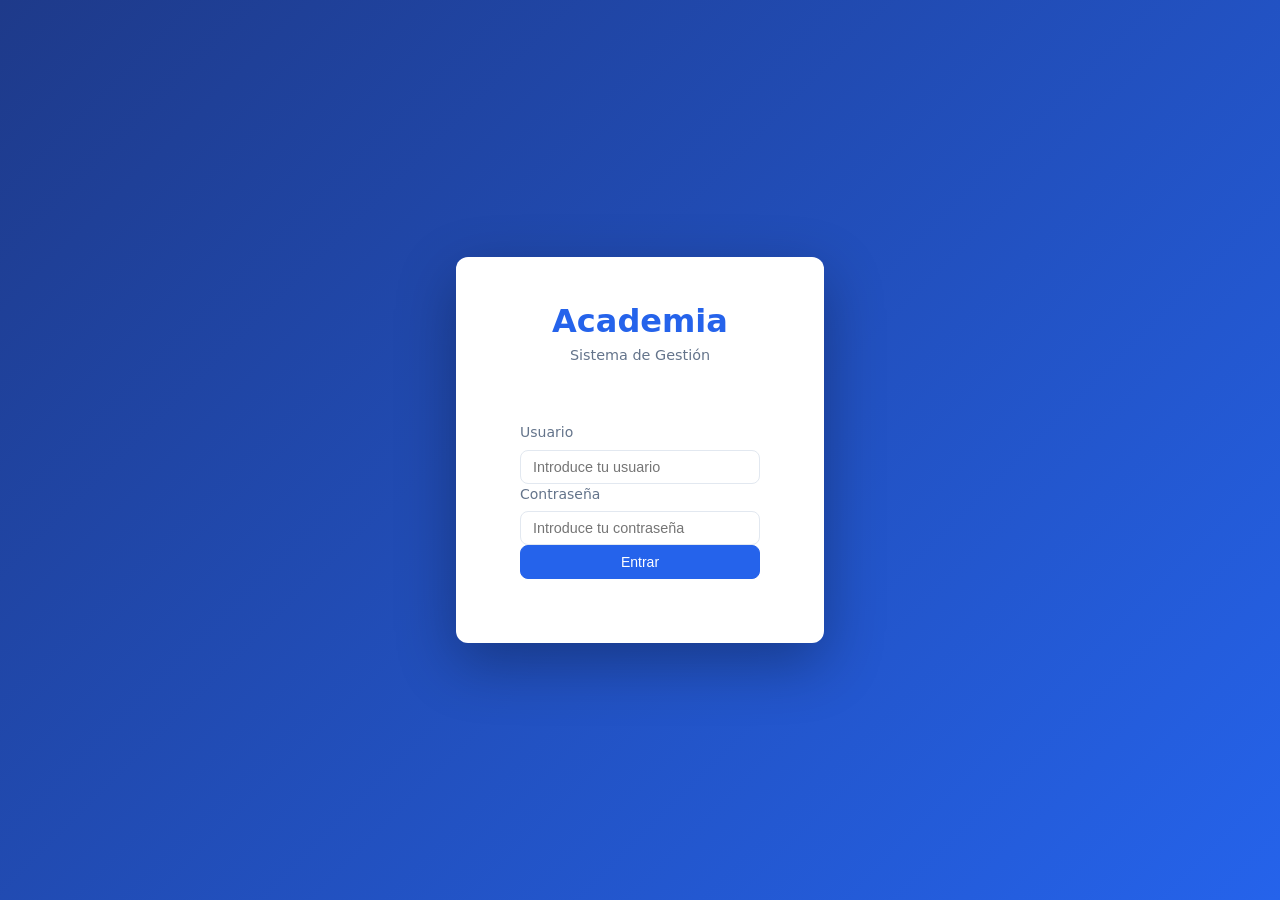
==== frontend/index.html @ 6e439789 "1" ====
<!DOCTYPE html>
<html lang="es">
<head>
    <meta charset="UTF-8">
    <meta name="viewport" content="width=device-width, initial-scale=1.0">
    <title>Academia - Login</title>
    <link rel="stylesheet" href="css/style.css">
</head>
<body class="login-page">
    <div class="login-container">
        <div class="login-card">
            <div class="login-logo">
                <h1>Academia</h1>
                <p>Sistema de Gestión</p>
            </div>
            <form id="loginForm">
                <div class="form-group">
                    <label for="username">Usuario</label>
                    <input type="text" id="username" placeholder="Introduce tu usuario" required>
                </div>
                <div class="form-group">
                    <label for="password">Contraseña</label>
                    <input type="password" id="password" placeholder="Introduce tu contraseña" required>
                </div>
                <div id="loginError" class="error-msg" style="display:none"></div>
                <button type="submit" class="btn btn-primary btn-block">Entrar</button>
            </form>
        </div>
    </div>
    <script src="js/auth.js"></script>
</body>
</html>
---- frontend/css/style.css ----
:root {
    --primary: #2563eb;
    --primary-dark: #1d4ed8;
    --secondary: #64748b;
    --success: #16a34a;
    --danger: #dc2626;
    --warning: #d97706;
    --bg: #f1f5f9;
    --white: #ffffff;
    --border: #e2e8f0;
    --text: #1e293b;
    --text-light: #64748b;
    --shadow: 0 1px 3px rgba(0,0,0,0.1);
    --radius: 8px;
}

* { box-sizing: border-box; margin: 0; padding: 0; }

body {
    font-family: 'Segoe UI', system-ui, sans-serif;
    background: var(--bg);
    color: var(--text);
    line-height: 1.5;
}

a { color: inherit; text-decoration: none; }

.navbar {
    background: var(--white);
    border-bottom: 1px solid var(--border);
    padding: 0 1.5rem;
    height: 60px;
    display: flex;
    align-items: center;
    gap: 2rem;
    box-shadow: var(--shadow);
    position: sticky;
    top: 0;
    z-index: 100;
}

.nav-brand {
    font-size: 1.25rem;
    font-weight: 700;
    color: var(--primary);
}

.nav-links {
    display: flex;
    gap: 0.25rem;
    flex: 1;
}

.nav-links a {
    padding: 0.4rem 0.75rem;
    border-radius: var(--radius);
    font-size: 0.9rem;
    color: var(--text-light);
    transition: all 0.15s;
}

.nav-links a:hover, .nav-links a.active {
    background: var(--bg);
    color: var(--primary);
}

.nav-user {
    display: flex;
    align-items: center;
    gap: 0.75rem;
    font-size: 0.875rem;
}

.badge {
    padding: 0.2rem 0.6rem;
    border-radius: 999px;
    font-size: 0.75rem;
    font-weight: 600;
    text-transform: uppercase;
}

.badge-admin { background: #dbeafe; color: #1d4ed8; }
.badge-profesor { background: #dcfce7; color: #16a34a; }
.badge-alumno { background: #fef3c7; color: #d97706; }
.badge-activo { background: #dcfce7; color: #16a34a; }
.badge-inactivo { background: #f1f5f9; color: #64748b; }
.badge-baja { background: #fee2e2; color: #dc2626; }
.badge-pagado { background: #dcfce7; color: #16a34a; }
.badge-pendiente { background: #fef3c7; color: #d97706; }
.badge-vencido { background: #fee2e2; color: #dc2626; }
.badge-cancelado { background: #f1f5f9; color: #64748b; }
.badge-activa { background: #dcfce7; color: #16a34a; }
.badge-completada { background: #dbeafe; color: #1d4ed8; }

.container {
    max-width: 1200px;
    margin: 2rem auto;
    padding: 0 1.5rem;
}

.page-header {
    display: flex;
    justify-content: space-between;
    align-items: center;
    margin-bottom: 1.5rem;
}

.page-title {
    margin-bottom: 1.5rem;
    font-size: 1.5rem;
}

.btn {
    padding: 0.5rem 1rem;
    border-radius: var(--radius);
    border: 1px solid var(--border);
    background: var(--white);
    cursor: pointer;
    font-size: 0.875rem;
    font-weight: 500;
    transition: all 0.15s;
    color: var(--text);
}

.btn:hover { background: var(--bg); }

.btn-primary {
    background: var(--primary);
    color: var(--white);
    border-color: var(--primary);
}

.btn-primary:hover { background: var(--primary-dark); border-color: var(--primary-dark); }

.btn-danger {
    background: var(--danger);
    color: var(--white);
    border-color: var(--danger);
}

.btn-sm { padding: 0.3rem 0.75rem; font-size: 0.8rem; }
.btn-block { width: 100%; }

.btn-icon {
    padding: 0.3rem 0.5rem;
    font-size: 0.8rem;
    border-radius: 6px;
}

.form-group {
    display: flex;
    flex-direction: column;
    gap: 0.4rem;
}

.form-group label {
    font-size: 0.875rem;
    font-weight: 500;
    color: var(--text-light);
}

.form-group input,
.form-group select,
.form-group textarea {
    padding: 0.5rem 0.75rem;
    border: 1px solid var(--border);
    border-radius: var(--radius);
    font-size: 0.9rem;
    outline: none;
    transition: border-color 0.15s;
    background: var(--white);
    color: var(--text);
}

.form-group input:focus,
.form-group select:focus,
.form-group textarea:focus {
    border-color: var(--primary);
    box-shadow: 0 0 0 3px rgba(37,99,235,0.1);
}

.form-grid {
    display: grid;
    grid-template-columns: 1fr 1fr;
    gap: 1rem;
    margin-bottom: 1rem;
}

.form-full { grid-column: 1 / -1; }

.table-container {
    background: var(--white);
    border-radius: var(--radius);
    border: 1px solid var(--border);
    overflow: auto;
    box-shadow: var(--shadow);
}

.tabla {
    width: 100%;
    border-collapse: collapse;
    font-size: 0.875rem;
}

.tabla th {
    background: var(--bg);
    padding: 0.75rem 1rem;
    text-align: left;
    font-weight: 600;
    color: var(--text-light);
    border-bottom: 1px solid var(--border);
    white-space: nowrap;
}

.tabla td {
    padding: 0.75rem 1rem;
    border-bottom: 1px solid var(--border);
}

.tabla tr:last-child td { border-bottom: none; }
.tabla tr:hover td { background: #f8fafc; }

.actions-cell { display: flex; gap: 0.4rem; }

.modal {
    position: fixed;
    inset: 0;
    background: rgba(0,0,0,0.5);
    display: flex;
    align-items: center;
    justify-content: center;
    z-index: 1000;
    padding: 1rem;
}

.modal-content {
    background: var(--white);
    border-radius: var(--radius);
    width: 100%;
    max-width: 640px;
    max-height: 90vh;
    overflow-y: auto;
    box-shadow: 0 20px 60px rgba(0,0,0,0.3);
}

.modal-header {
    display: flex;
    justify-content: space-between;
    align-items: center;
    padding: 1.25rem 1.5rem;
    border-bottom: 1px solid var(--border);
}

.modal-header h3 { font-size: 1.1rem; }

.modal-close {
    background: none;
    border: none;
    font-size: 1.5rem;
    cursor: pointer;
    color: var(--text-light);
    line-height: 1;
}

.modal-close:hover { color: var(--text); }

form { padding: 1.5rem; }

.modal-footer {
    display: flex;
    justify-content: flex-end;
    gap: 0.75rem;
    padding-top: 1rem;
    border-top: 1px solid var(--border);
    margin-top: 0.5rem;
}

.login-page {
    display: flex;
    align-items: center;
    justify-content: center;
    min-height: 100vh;
    background: linear-gradient(135deg, #1e3a8a 0%, #2563eb 100%);
}

.login-container { width: 100%; max-width: 400px; padding: 1rem; }

.login-card {
    background: var(--white);
    border-radius: 12px;
    padding: 2.5rem;
    box-shadow: 0 20px 60px rgba(0,0,0,0.3);
}

.login-logo {
    text-align: center;
    margin-bottom: 2rem;
}

.login-logo h1 { font-size: 2rem; color: var(--primary); }
.login-logo p { color: var(--text-light); font-size: 0.9rem; }

.stats-grid {
    display: grid;
    grid-template-columns: repeat(auto-fit, minmax(200px, 1fr));
    gap: 1rem;
    margin-bottom: 2rem;
}

.stat-card {
    background: var(--white);
    border-radius: var(--radius);
    padding: 1.5rem;
    border: 1px solid var(--border);
    box-shadow: var(--shadow);
}

.stat-card .stat-number {
    font-size: 2.5rem;
    font-weight: 700;
    color: var(--primary);
}

.stat-card .stat-label {
    font-size: 0.875rem;
    color: var(--text-light);
    margin-top: 0.25rem;
}

.actions-grid {
    display: grid;
    grid-template-columns: repeat(auto-fit, minmax(160px, 1fr));
    gap: 1rem;
    margin-top: 1rem;
}

.action-card {
    background: var(--white);
    border: 1px solid var(--border);
    border-radius: var(--radius);
    padding: 1.5rem;
    text-align: center;
    cursor: pointer;
    transition: all 0.15s;
    box-shadow: var(--shadow);
}

.action-card:hover {
    border-color: var(--primary);
    box-shadow: 0 4px 12px rgba(37,99,235,0.15);
    transform: translateY(-2px);
}

.action-card .action-icon { font-size: 2rem; margin-bottom: 0.5rem; }
.action-card .action-label { font-size: 0.9rem; font-weight: 500; }

.error-msg {
    color: var(--danger);
    font-size: 0.875rem;
    padding: 0.5rem;
    background: #fee2e2;
    border-radius: var(--radius);
    margin-bottom: 1rem;
}

.empty-row td {
    text-align: center;
    color: var(--text-light);
    padding: 2rem;
}

@media (max-width: 640px) {
    .form-grid { grid-template-columns: 1fr; }
    .nav-links { display: none; }
}
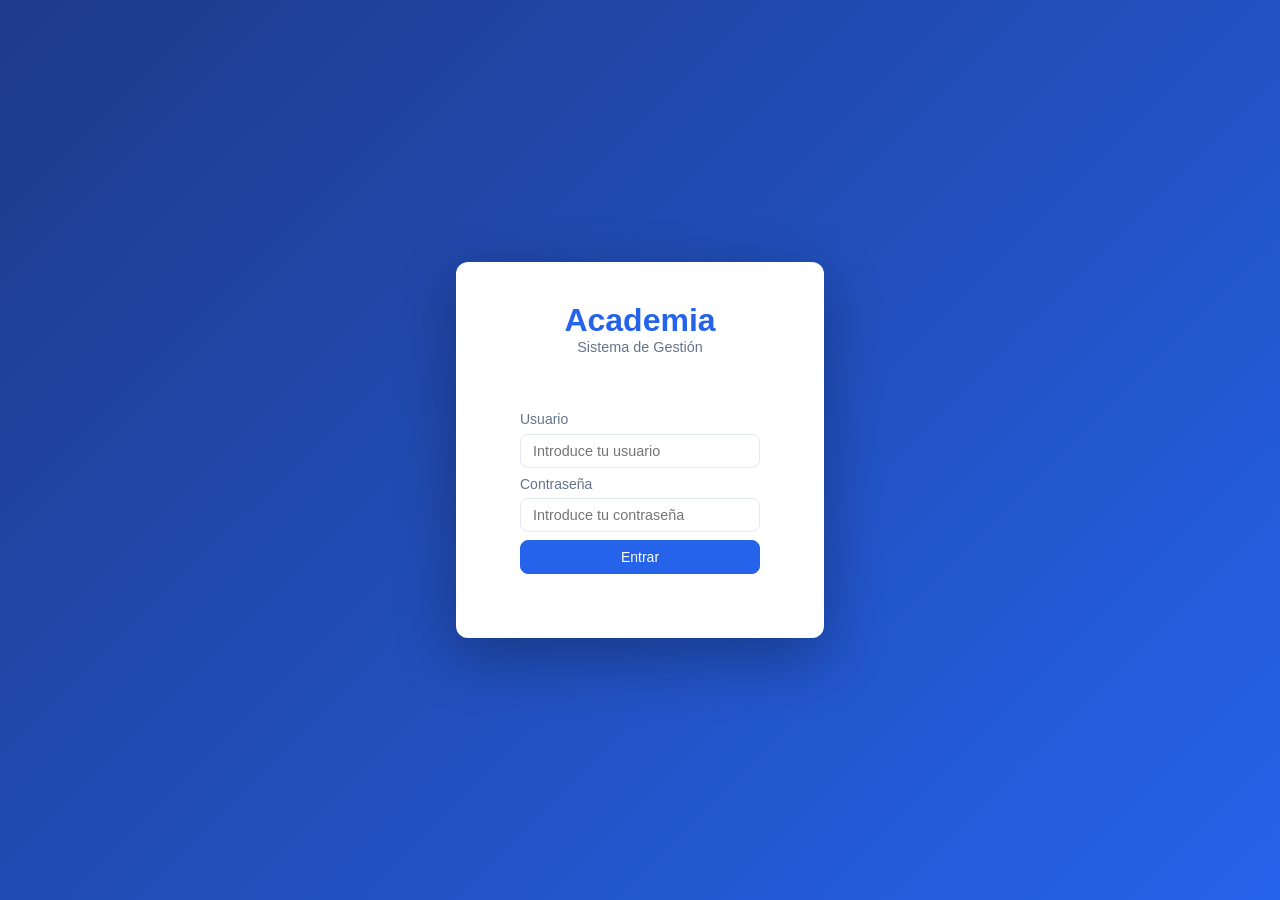
==== commit 5de1a31f: "VersionO" ====
--- a/frontend/index.html
+++ b/frontend/index.html
@@ -4,7 +4,7 @@
     <meta charset="UTF-8">
     <meta name="viewport" content="width=device-width, initial-scale=1.0">
     <title>Academia - Login</title>
-    <link rel="stylesheet" href="css/style.css">
+    <link rel="stylesheet" href="css/estilos.css">
 </head>
 <body class="login-page">
     <div class="login-container">
@@ -27,6 +27,6 @@
             </form>
         </div>
     </div>
-    <script src="js/auth.js"></script>
+    <script src="js/funciones.js"></script>
 </body>
 </html>
--- a/frontend/css/estilos.css
+++ b/frontend/css/estilos.css
@@ -0,0 +1,409 @@
+/* estilos academia */
+
+* {
+    box-sizing: border-box;
+    margin: 0;
+    padding: 0;
+}
+
+body {
+    font-family: Arial, sans-serif;
+    background-color: #f1f5f9;
+    color: #1e293b;
+}
+
+a {
+    color: inherit;
+    text-decoration: none;
+}
+
+/* navbar */
+.navbar {
+    background: #fff;
+    border-bottom: 1px solid #e2e8f0;
+    padding: 0 1.5rem;
+    height: 60px;
+    display: flex;
+    align-items: center;
+    gap: 2rem;
+    box-shadow: 0 1px 3px rgba(0,0,0,0.1);
+    position: sticky;
+    top: 0;
+    z-index: 100;
+}
+
+.nav-brand {
+    font-size: 1.25rem;
+    font-weight: 700;
+    color: #2563eb;
+}
+
+.nav-links {
+    display: flex;
+    gap: 0.25rem;
+    flex: 1;
+}
+
+.nav-links a {
+    padding: 0.4rem 0.75rem;
+    border-radius: 8px;
+    font-size: 0.9rem;
+    color: #64748b;
+}
+
+.nav-links a:hover, .nav-links a.active {
+    background: #f1f5f9;
+    color: #2563eb;
+}
+
+.nav-user {
+    display: flex;
+    align-items: center;
+    gap: 0.75rem;
+    font-size: 0.875rem;
+}
+
+.badge {
+    padding: 0.2rem 0.6rem;
+    border-radius: 999px;
+    font-size: 0.75rem;
+    font-weight: 600;
+    text-transform: uppercase;
+}
+
+.badge-admin     { background: #dbeafe; color: #1d4ed8; }
+.badge-profesor  { background: #dcfce7; color: #16a34a; }
+.badge-alumno    { background: #fef3c7; color: #d97706; }
+.badge-activo    { background: #dcfce7; color: #16a34a; }
+.badge-inactivo  { background: #f1f5f9; color: #64748b; }
+.badge-baja      { background: #fee2e2; color: #dc2626; }
+.badge-pagado    { background: #dcfce7; color: #16a34a; }
+.badge-pendiente { background: #fef3c7; color: #d97706; }
+.badge-vencido   { background: #fee2e2; color: #dc2626; }
+.badge-cancelado { background: #f1f5f9; color: #64748b; }
+.badge-activa    { background: #dcfce7; color: #16a34a; }
+.badge-completada{ background: #dbeafe; color: #1d4ed8; }
+
+.container {
+    max-width: 1200px;
+    margin: 2rem auto;
+    padding: 0 1.5rem;
+}
+
+.page-header {
+    display: flex;
+    justify-content: space-between;
+    align-items: center;
+    margin-bottom: 1.5rem;
+}
+
+.page-title {
+    margin-bottom: 1.5rem;
+    font-size: 1.5rem;
+}
+
+.btn {
+    padding: 0.5rem 1rem;
+    border-radius: 8px;
+    border: 1px solid #e2e8f0;
+    background: #fff;
+    cursor: pointer;
+    font-size: 0.875rem;
+    font-weight: 500;
+    color: #1e293b;
+}
+
+.btn:hover { background: #f1f5f9; }
+
+.btn-primary {
+    background: #2563eb;
+    color: #fff;
+    border-color: #2563eb;
+}
+
+.btn-primary:hover {
+    background: #1d4ed8;
+    border-color: #1d4ed8;
+}
+
+.btn-danger {
+    background: #dc2626;
+    color: #fff;
+    border-color: #dc2626;
+}
+
+.btn-danger:hover {
+    background: #b91c1c;
+}
+
+.btn-sm { padding: 0.3rem 0.75rem; font-size: 0.8rem; }
+.btn-block { width: 100%; }
+
+.btn-icon {
+    padding: 0.3rem 0.5rem;
+    font-size: 0.8rem;
+    border-radius: 6px;
+}
+
+.form-group {
+    display: flex;
+    flex-direction: column;
+    gap: 0.4rem;
+    margin-bottom: 0.5rem;
+}
+
+.form-group label {
+    font-size: 0.875rem;
+    font-weight: 500;
+    color: #64748b;
+}
+
+.form-group input,
+.form-group select,
+.form-group textarea {
+    padding: 0.5rem 0.75rem;
+    border: 1px solid #e2e8f0;
+    border-radius: 8px;
+    font-size: 0.9rem;
+    outline: none;
+    background: #fff;
+    color: #1e293b;
+}
+
+.form-group input:focus,
+.form-group select:focus {
+    border-color: #2563eb;
+}
+
+.form-grid {
+    display: grid;
+    grid-template-columns: 1fr 1fr;
+    gap: 1rem;
+    margin-bottom: 1rem;
+}
+
+.form-full { grid-column: 1 / -1; }
+
+.table-container {
+    background: #fff;
+    border-radius: 8px;
+    border: 1px solid #e2e8f0;
+    overflow: auto;
+    box-shadow: 0 1px 3px rgba(0,0,0,0.1);
+}
+
+.tabla {
+    width: 100%;
+    border-collapse: collapse;
+    font-size: 0.875rem;
+}
+
+.tabla th {
+    background: #f1f5f9;
+    padding: 0.75rem 1rem;
+    text-align: left;
+    font-weight: 600;
+    color: #64748b;
+    border-bottom: 1px solid #e2e8f0;
+}
+
+.tabla td {
+    padding: 0.75rem 1rem;
+    border-bottom: 1px solid #e2e8f0;
+}
+
+.tabla tr:last-child td { border-bottom: none; }
+.tabla tr:hover td { background: #f8fafc; }
+
+.actions-cell { display: flex; gap: 0.4rem; }
+
+.modal {
+    position: fixed;
+    top: 0; left: 0; right: 0; bottom: 0;
+    background: rgba(0,0,0,0.5);
+    display: flex;
+    align-items: center;
+    justify-content: center;
+    z-index: 1000;
+    padding: 1rem;
+}
+
+.modal-content {
+    background: #fff;
+    border-radius: 8px;
+    width: 100%;
+    max-width: 640px;
+    max-height: 90vh;
+    overflow-y: auto;
+    box-shadow: 0 10px 40px rgba(0,0,0,0.2);
+}
+
+.modal-header {
+    display: flex;
+    justify-content: space-between;
+    align-items: center;
+    padding: 1.25rem 1.5rem;
+    border-bottom: 1px solid #e2e8f0;
+}
+
+.modal-header h3 { font-size: 1.1rem; }
+
+.modal-close {
+    background: none;
+    border: none;
+    font-size: 1.5rem;
+    cursor: pointer;
+    color: #64748b;
+    line-height: 1;
+}
+
+form { padding: 1.5rem; }
+
+.modal-footer {
+    display: flex;
+    justify-content: flex-end;
+    gap: 0.75rem;
+    padding-top: 1rem;
+    border-top: 1px solid #e2e8f0;
+    margin-top: 0.5rem;
+}
+
+/* login */
+.login-page {
+    display: flex;
+    align-items: center;
+    justify-content: center;
+    min-height: 100vh;
+    background: linear-gradient(135deg, #1e3a8a 0%, #2563eb 100%);
+}
+
+.login-container {
+    width: 100%;
+    max-width: 400px;
+    padding: 1rem;
+}
+
+.login-card {
+    background: #fff;
+    border-radius: 12px;
+    padding: 2.5rem;
+    box-shadow: 0 20px 60px rgba(0,0,0,0.3);
+}
+
+.login-logo {
+    text-align: center;
+    margin-bottom: 2rem;
+}
+
+.login-logo h1 { font-size: 2rem; color: #2563eb; }
+.login-logo p { color: #64748b; font-size: 0.9rem; }
+
+/* dashboard */
+.stats-grid {
+    display: grid;
+    grid-template-columns: repeat(auto-fit, minmax(200px, 1fr));
+    gap: 1rem;
+    margin-bottom: 2rem;
+}
+
+.stat-card {
+    background: #fff;
+    border-radius: 8px;
+    padding: 1.5rem;
+    border: 1px solid #e2e8f0;
+    box-shadow: 0 1px 3px rgba(0,0,0,0.1);
+}
+
+.stat-card .stat-number {
+    font-size: 2.5rem;
+    font-weight: 700;
+    color: #2563eb;
+}
+
+.stat-number.stat-success   { color: #16a34a; }
+.stat-number.stat-warning   { color: #d97706; }
+.stat-number.stat-danger    { color: #dc2626; }
+.stat-number.stat-secondary { color: #64748b; }
+
+.stat-card .stat-label {
+    font-size: 0.875rem;
+    color: #64748b;
+    margin-top: 0.25rem;
+}
+
+.stat-card .stat-sub {
+    font-size: 0.85rem;
+    font-weight: 600;
+    margin-top: 0.2rem;
+}
+
+.section-title {
+    font-size: 1.1rem;
+    font-weight: 600;
+    margin-bottom: 1rem;
+}
+
+.actions-grid {
+    display: grid;
+    grid-template-columns: repeat(auto-fit, minmax(160px, 1fr));
+    gap: 1rem;
+    margin-top: 1rem;
+}
+
+.action-card {
+    background: #fff;
+    border: 1px solid #e2e8f0;
+    border-radius: 8px;
+    padding: 1.5rem;
+    text-align: center;
+    cursor: pointer;
+    box-shadow: 0 1px 3px rgba(0,0,0,0.1);
+}
+
+.action-card:hover {
+    border-color: #2563eb;
+}
+
+.action-card .action-icon { font-size: 2rem; margin-bottom: 0.5rem; }
+.action-card .action-label { font-size: 0.9rem; font-weight: 500; }
+
+.error-msg {
+    color: #dc2626;
+    font-size: 0.875rem;
+    padding: 0.5rem;
+    background: #fee2e2;
+    border-radius: 8px;
+    margin-bottom: 1rem;
+}
+
+.empty-row td {
+    text-align: center;
+    color: #64748b;
+    padding: 2rem;
+}
+
+.toast-ok {
+    position: fixed;
+    bottom: 1.5rem;
+    right: 1.5rem;
+    background: #16a34a;
+    color: white;
+    padding: 0.75rem 1.25rem;
+    border-radius: 8px;
+    font-weight: 500;
+    z-index: 9999;
+}
+
+.buscador-tabla {
+    padding: 0.5rem 0.75rem;
+    border: 1px solid #e2e8f0;
+    border-radius: 8px;
+    font-size: 0.9rem;
+    margin-bottom: 1rem;
+    width: 280px;
+}
+
+@media (max-width: 640px) {
+    .form-grid { grid-template-columns: 1fr; }
+    .nav-links { display: none; }
+}
